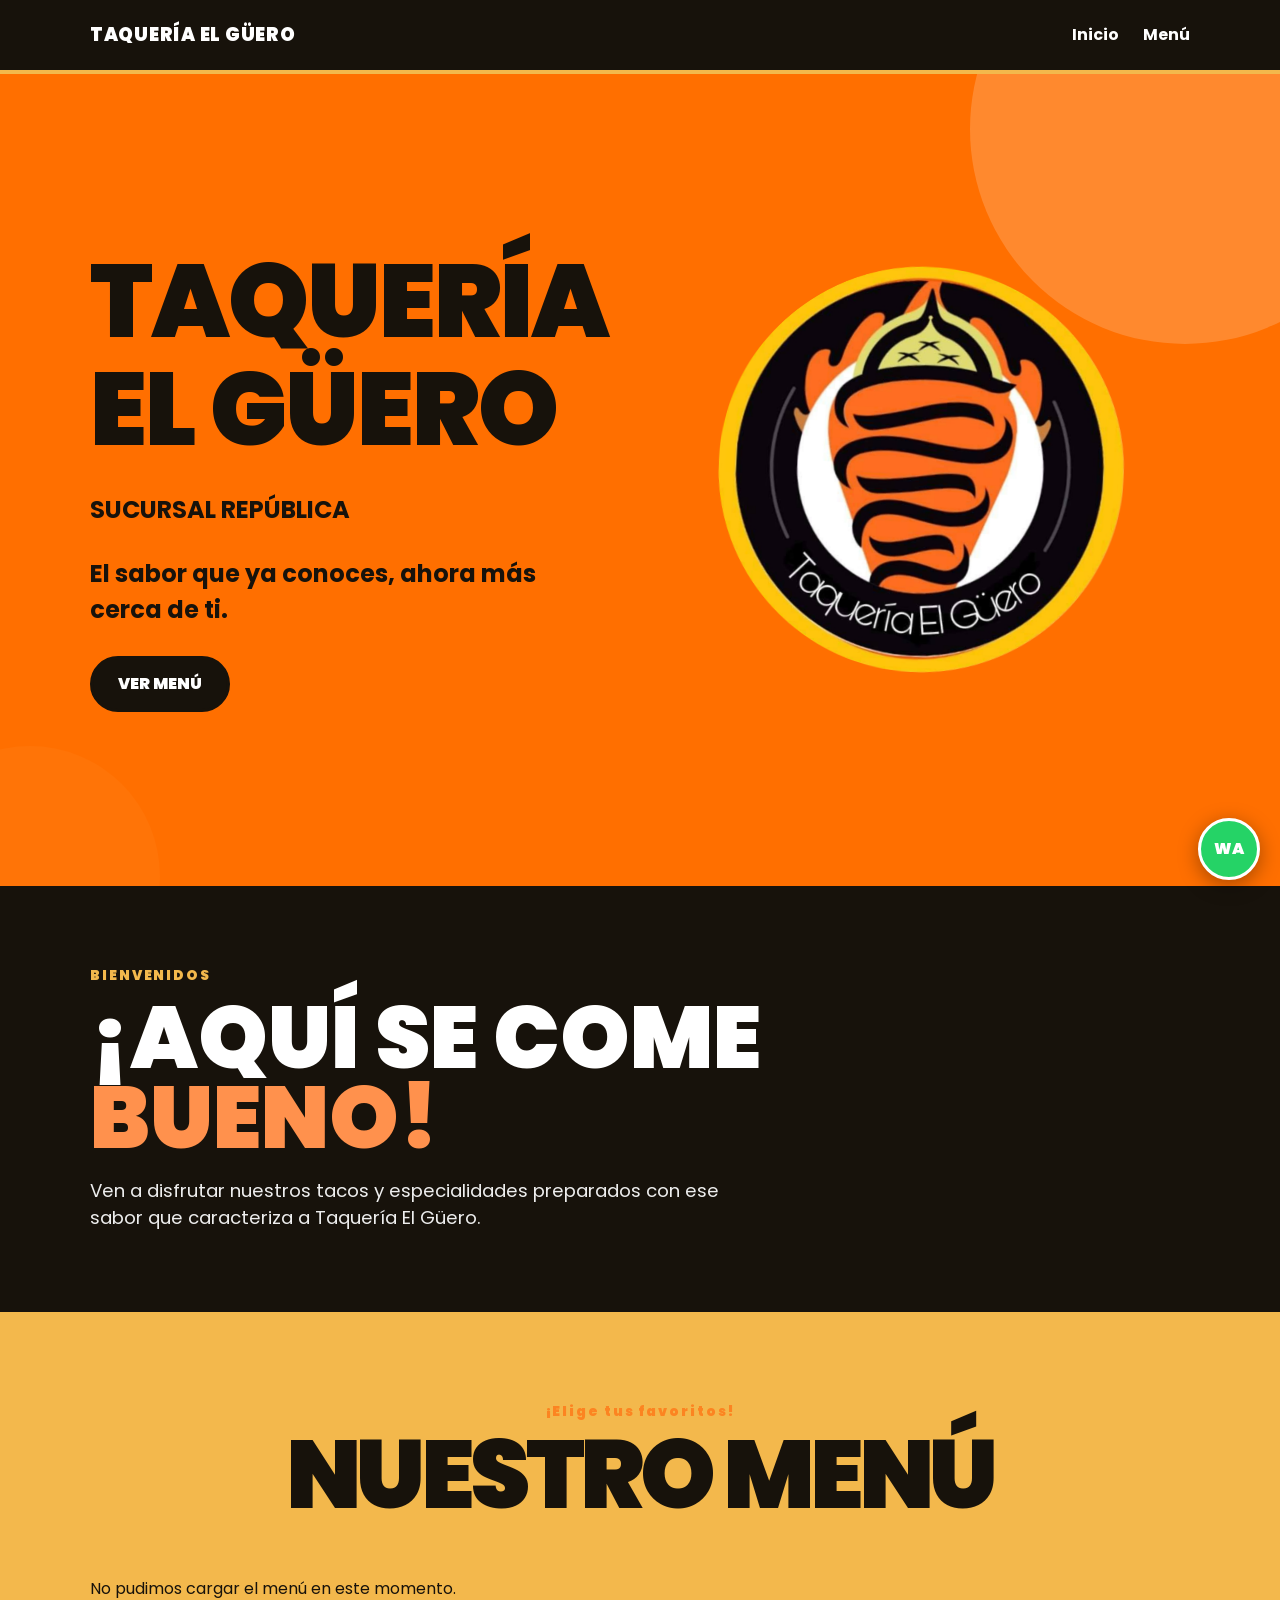
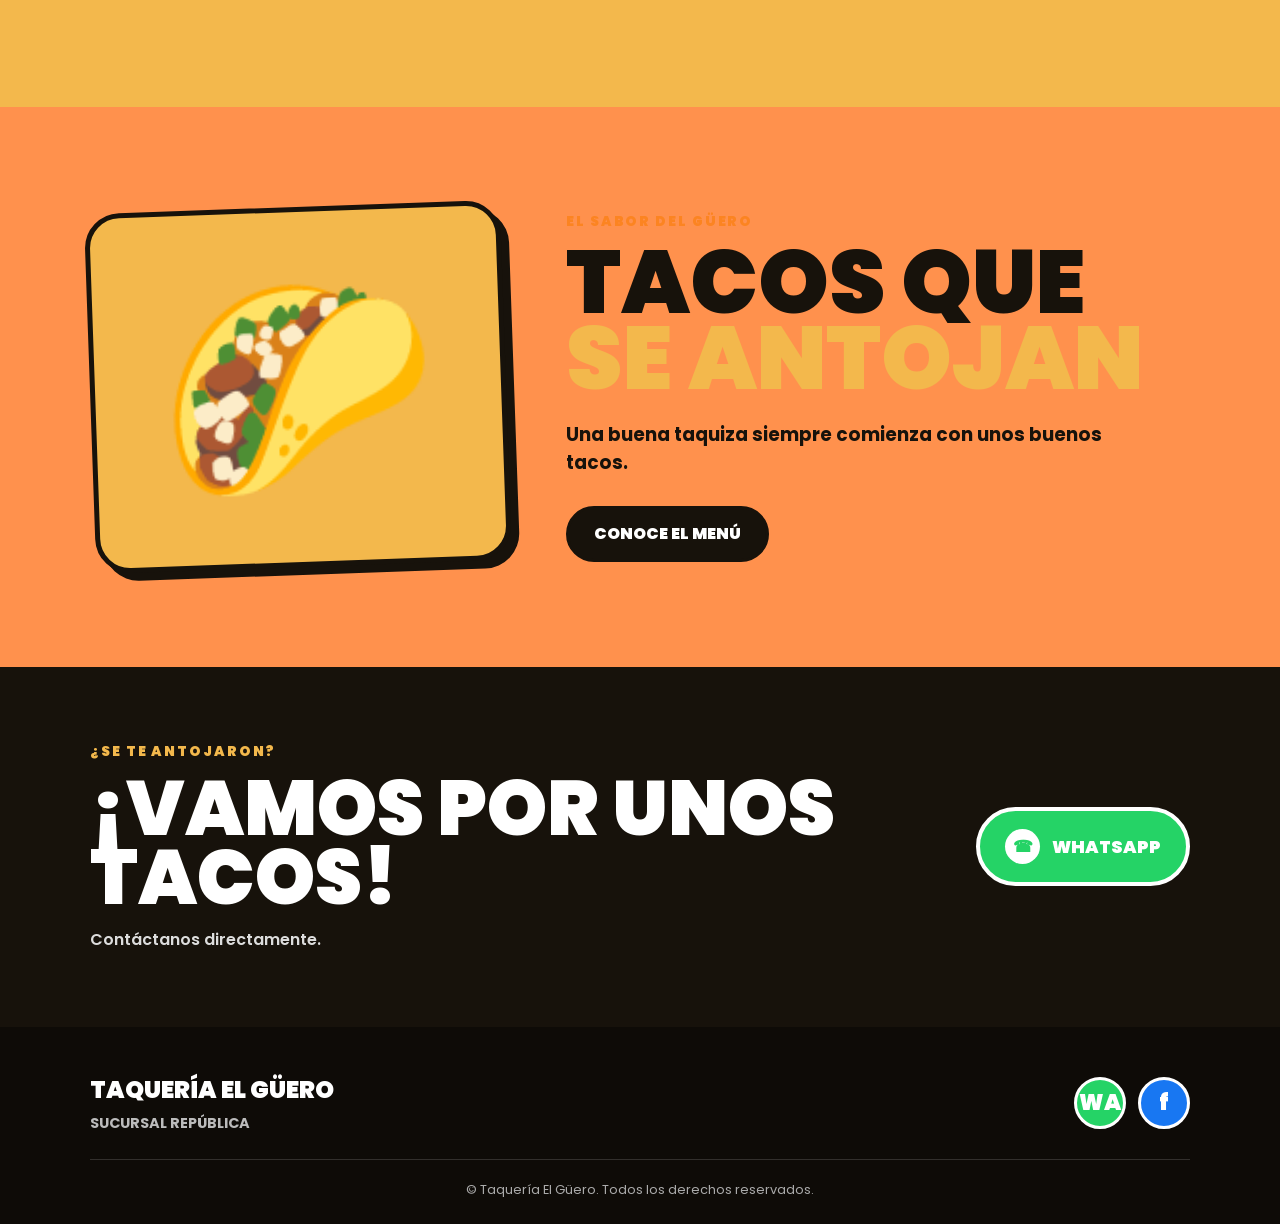
==== index.html @ 534be0f0 "Update index.html" ====
<!DOCTYPE html>
<html lang="es">

<head>
    <meta charset="UTF-8">
    <meta name="viewport" content="width=device-width, initial-scale=1.0">

    <title>Taquería El Güero | Sucursal República</title>

    <meta
        name="description"
        content="Taquería El Güero - Sucursal República">

    <link rel="preconnect" href="https://fonts.googleapis.com">
    <link rel="preconnect" href="https://fonts.gstatic.com" crossorigin>
    <link
        href="https://fonts.googleapis.com/css2?family=Poppins:ital,wght@0,300;0,400;0,500;0,600;0,700;0,800;0,900;1,600&display=swap"
        rel="stylesheet">

    <link rel="stylesheet" href="CSS/style.css">
</head>

<body>

    <!-- =====================================================
         NAVEGACIÓN
    ====================================================== -->

    <nav class="navbar">

        <div class="nav-container">

            <a href="#inicio" class="nav-logo">
                TAQUERÍA EL GÜERO
            </a>

            <div class="nav-links">

                <a href="#inicio">Inicio</a>
                <a href="#menu">Menú</a>
            
            </div>

        </div>

    </nav>


    <!-- =====================================================
         HERO / PORTADA
    ====================================================== -->

    <header id="inicio" class="hero">

        <div class="hero-container">

            <div class="hero-content">

                <h1>
                    TAQUERÍA EL GÜERO
                </h1>

                <p>
                    SUCURSAL REPÚBLICA
                </p>

                <p>
                    El sabor que ya conoces,
                    ahora más cerca de ti.
                </p>

                <div class="hero-buttons">

                    <a href="#menu" class="btn btn-dark">
                        VER MENÚ
                    </a>
             
                </div>

            </div>


            <div class="hero-image">

                <!--
                    Imagen principal.
                    Mientras conseguimos las imágenes locales,
                    dejamos preparada la estructura.
                -->

                <div class="image-placeholder">

    <img
        src="assets/logo.png"
        alt="Taquería El Güero"
        class="hero-logo-img">

</div>

            </div>

        </div>

    </header>


    <!-- =====================================================
         PRESENTACIÓN
    ====================================================== -->

    <section class="intro">

        <div class="container intro-container">

            <div class="intro-text">

                <span class="section-label">
                    BIENVENIDOS
                </span>

                <h2>
                    ¡AQUÍ SE COME
                    <span>BUENO!</span>
                </h2>

                <p>
                    Ven a disfrutar nuestros tacos y
                    especialidades preparados con ese
                    sabor que caracteriza a Taquería
                    El Güero.
                </p>

        </div>

    </section>


    <!-- =====================================================
         MENÚ
    ====================================================== -->

    <main>

        <section id="menu" class="menu-section">

            <div class="container">

                <div class="section-heading">

                    <span class="section-label">
                        ¡Elige tus favoritos!
                    </span>
                    <h2>NUESTRO MENÚ</h2>
                </div>
                <!--
                    IMPORTANTE:

                    Los productos se cargan dinámicamente desde
                    el panel admin (Google Sheets) a través de
                    app.js. Este contenedor empieza vacío con un
                    mensaje de carga para no mostrar nunca datos
                    viejos o inventados antes de que llegue la
                    información real.
                -->
                <div
                    id="productos"
                    class="menu-grid">

                    <p class="menu-loading">
                        Cargando menú...
                    </p>

                </div>

            </div>

        </section>


        <!-- =================================================
             SECCIÓN DESTACADA
        ================================================== -->

        <section class="feature-section">

            <div class="container feature-container">

                <div class="feature-graphic">
                    🌮
                </div>

                <div class="feature-content">

                    <span class="section-label">
                        EL SABOR DEL GÜERO
                    </span>

                    <h2>
                        TACOS QUE
                        <span>SE ANTOJAN</span>
                    </h2>

                    <p>
                        Una buena taquiza siempre comienza
                        con unos buenos tacos.
                    </p>

                    <a
                        href="#menu"
                        class="btn btn-dark">
                        CONOCE EL MENÚ
                    </a>

                </div>

            </div>

        </section>


        <!-- =================================================
             LLAMADO A WHATSAPP
        ================================================== -->

        <section class="cta-section">

            <div class="container cta-container">

                <div>

                    <span class="section-label">
                        ¿SE TE ANTOJARON?
                    </span>

                    <h2>
                        ¡VAMOS POR UNOS TACOS!
                    </h2>

                    <p>
                        Contáctanos directamente.
                    </p>

                </div>


                <a
                    href="#"
                    id="whatsapp-button"
                    class="whatsapp-button"
                    target="_blank"
                    rel="noopener">

                    <span class="whatsapp-icon">
                        ☎
                    </span>

                    <span>
                        WHATSAPP
                    </span>

                </a>

            </div>

        </section>

    </main>


    <!-- =====================================================
         FOOTER
    ====================================================== -->

    <footer>

        <div class="container footer-container">

            <div class="footer-brand">

                <h3>
                    TAQUERÍA EL GÜERO
                </h3>

                <p>
                    SUCURSAL REPÚBLICA
                </p>

            </div>


            <div class="footer-social">

                <!-- WHATSAPP -->

                <a
                    href="#"
                    id="footer-whatsapp"
                    class="social-button whatsapp"
                    target="_blank"
                    rel="noopener"
                    aria-label="WhatsApp">

                    WA

                </a>


                <!-- FACEBOOK -->

                <a
                    href="#"
                    id="facebook-button"
                    class="social-button facebook"
                    target="_blank"
                    rel="noopener"
                    aria-label="Facebook">

                    f

                </a>

            </div>


            <div class="footer-copy">

                <p>
                    © <span id="year"></span>
                    Taquería El Güero.
                    Todos los derechos reservados.
                </p>

            </div>

        </div>

    </footer>


    <!-- =====================================================
         BOTÓN FLOTANTE WHATSAPP
    ====================================================== -->

    <a
        href="#"
        id="floating-whatsapp"
        class="floating-whatsapp"
        target="_blank"
        rel="noopener"
        aria-label="Contactar por WhatsApp">

        WA

    </a>

       <script src="js/app.js"></script>
    
</body>

</html>
---- CSS/style.css ----
/* =========================================================
   TAQUERÍA EL GÜERO
   Sucursal República
   ========================================================= */

/* ---------------------------------------------------------
   VARIABLES
--------------------------------------------------------- */

:root {
    --amarillo: #f3b84c;
    --amarillo-claro: #fac24c;
    --naranja: #ff914d;
    --naranja-fuerte: #fc8421;
    --crema: #fff8ec;
    --blanco: #ffffff;
    --negro: #17120b;
    --gris: #5b5145;

    --sombra: 8px 8px 0 var(--negro);

    --ancho: 1100px;
}


/* ---------------------------------------------------------
   RESET
--------------------------------------------------------- */

* {
    box-sizing: border-box;
}

html {
    scroll-behavior: smooth;
}

body {
    margin: 0;
    padding: 0;

    background: var(--crema);
    color: var(--negro);

    font-family:
        "Poppins",
        Arial,
        Helvetica,
        sans-serif;

    line-height: 1.5;
}

img {
    max-width: 100%;
    height: auto;
    display: block;
}

a {
    color: inherit;
}

button,
a {
    -webkit-tap-highlight-color: transparent;
}


/* ---------------------------------------------------------
   CONTENEDOR
--------------------------------------------------------- */

.container,
.nav-container,
.hero-container,
.intro-container,
.feature-container,
.cta-container,
.footer-container {

    width: min(
        92%,
        var(--ancho)
    );

    margin-left: auto;
    margin-right: auto;
}


/* =========================================================
   NAVBAR
========================================================= */

.navbar {

    position: sticky;
    top: 0;

    z-index: 1000;

    background: var(--negro);

    color: var(--blanco);

    border-bottom:
        4px solid
        var(--amarillo);
}

.nav-container {

    min-height: 70px;

    display: flex;

    align-items: center;

    justify-content: space-between;

    gap: 25px;
}

.nav-logo {

    text-decoration: none;

    font-size: 1.15rem;

    font-weight: 900;

    letter-spacing: .04em;
}

.nav-links {

    display: flex;

    align-items: center;

    gap: 24px;
}

.nav-links a {

    text-decoration: none;

    font-weight: 700;

    transition:
        color .2s ease,
        transform .2s ease;
}

.nav-links a:hover {

    color: var(--amarillo);

    transform: translateY(-2px);
}


/* =========================================================
   HERO
========================================================= */

.hero {

    position: relative;

    overflow: hidden;

    min-height: 812px;

    display: flex;

    align-items: center;

    background:
        #ff6f00;

    padding:
        70px 0;
}


/*
   Decoración de fondo
*/

.hero::before {

    content: "";

    position: absolute;

    width: 430px;
    height: 430px;

    border-radius: 50%;

    background:
        rgba(255,255,255,.18);

    top: -160px;
    right: -120px;
}

.hero::after {

    content: "";

    position: absolute;

    width: 260px;
    height: 260px;

    border-radius: 50%;

    background:
        rgba(252,132,33,.22);

    bottom: -120px;
    left: -100px;
}

.hero-container {

    position: relative;

    z-index: 2;

    display: grid;

    grid-template-columns:
        1fr
        1fr;

    align-items: center;

    gap: 50px;
}

.hero-content {

    position: relative;

    z-index: 2;
}

.hero-badge {

    display: inline-block;

    padding:
        8px 16px;

    margin-bottom: 20px;

    background:
        var(--negro);

    color:
        var(--blanco);

    border-radius: 999px;

    font-size: .85rem;

    font-weight: 900;

    letter-spacing: .08em;
}

.hero h1 {

    margin: 0;

    font-size:
        clamp(
            3.6rem,
            8vw,
            7.5rem
        );

    line-height: 1.05;

    font-weight: 950;

    letter-spacing:
        -.02em;

    text-transform:
        uppercase;
}

.hero p {

    max-width: 520px;

    margin:
        28px 0;

    font-size:
        clamp(
            1.1rem,
            2vw,
            1.5rem
        );

    font-weight: 700;
}

.hero-buttons {

    display: flex;

    flex-wrap: wrap;

    gap: 14px;
}


/* ---------------------------------------------------------
   BOTONES
--------------------------------------------------------- */

.btn {

    min-height: 52px;

    display: inline-flex;

    align-items: center;

    justify-content: center;

    padding:
        13px 25px;

    border-radius: 999px;

    text-decoration: none;

    font-weight: 900;

    border:
        3px solid
        var(--negro);

    transition:
        transform .2s ease,
        box-shadow .2s ease;
}

.btn:hover {

    transform:
        translate(-3px, -3px);

    box-shadow:
        5px 5px 0
        var(--negro);
}

.btn-dark {

    background:
        var(--negro);

    color:
        var(--blanco);
}

.btn-light {

    background:
        var(--blanco);

    color:
        var(--negro);
}


/* =========================================================
   IMAGEN HERO
========================================================= */

.hero-image {

    display: flex;

    align-items: center;

    justify-content: center;

    min-height: 450px;
}

.image-placeholder {

    width:
        min(
            100%,
            430px
        );

    aspect-ratio: 1 / 1;

    border-radius: 50%;

    display: flex;

    flex-direction: column;

    align-items: center;

    justify-content: center;

    text-align: center;

    transform:
        rotate(3deg);
}

.image-placeholder span {

    font-size:
        clamp(
            6rem,
            14vw,
            10rem
        );

    line-height: 1;
}

.image-placeholder strong {

    font-size: 2rem;

    font-weight: 950;

    text-transform:
        uppercase;
}

.image-placeholder small {

    font-size: .9rem;

    font-weight: 900;

    letter-spacing: .2em;
}


/* =========================================================
   INTRO
========================================================= */

.intro {

    background:
        var(--negro);

    color:
        var(--blanco);

    padding:
        80px 0;
}

.intro-container {

    display: grid;

    grid-template-columns:
        1fr
        280px;

    align-items: center;

    gap: 40px;
}

.section-label {

    display: block;

    margin-bottom: 12px;

    color:
        var(--naranja-fuerte);

    font-size: .85rem;

    font-weight: 900;

    letter-spacing: .14em;
}

.intro .section-label {

    color:
        var(--amarillo);
}

.intro h2 {

    margin: 0 0 20px;

    font-size:
        clamp(
            2.8rem,
            7vw,
            5.5rem
        );

    line-height: .9;

    font-weight: 950;

    text-transform:
        uppercase;
}

.intro h2 span {

    display: block;

    color:
        var(--naranja);
}

.intro p {

    max-width: 650px;

    margin: 0;

    font-size: 1.15rem;

    color:
        #eee;
}

.image-placeholder small {

   font-size: .9rem;
    font-weight: 900;
    letter-spacing: .2em;
}

.hero-logo-img {
    width: 100%;
    height: 100%;
    object-fit: cover;
    object-position: center;
    border-radius: 50%;
}

/* =========================================================
   SECCIONES
========================================================= */

.section-heading {

    text-align: center;

    max-width: 750px;

    margin:
        0 auto 45px;
}

.section-heading h2 {

    margin: 0;

    font-size:
        clamp(
            3rem,
            8vw,
            6rem
        );

    line-height: .85;

    font-weight: 950;

    letter-spacing:
        -.05em;

    text-transform:
        uppercase;
}

.section-heading p {

    margin:
        18px 0 0;

    font-size:
        1.1rem;

    font-weight: 700;
}


/* =========================================================
 MENÚ
========================================================= */

.menu-section {

    padding:
        90px 0;

    background:
        var(--amarillo);
}


/* =========================================================
   TÍTULO DE CADA SUB-SECCIÓN (ej. "Tacos", "Especialidades")
========================================================= */

.menu-section-title {

    margin:
        0 0 6px;

    font-size:
        clamp(
            1.6rem,
            4vw,
            2.4rem
        );

    line-height:
        1;

    font-weight:
        900;

    letter-spacing:
        -.03em;

    text-transform:
        uppercase;

}


.menu-section-description {

    margin:
        0 0 24px;

    font-size:
        1rem;

    font-weight:
        600;

    color:
        var(--negro);

    opacity:
        .75;

}


/* =========================================================
   CONTENEDOR DEL MENÚ
   Una sola columna para tarjetas anchas
========================================================= */

.menu-grid {

    display: grid;

    grid-template-columns:
        1fr;

    gap:
        22px;

    width:
        100%;

}


/* =========================================================
   TARJETA DE PRODUCTO
========================================================= */

.menu-item {

    position:
        relative;

    display:
        flex;

    align-items:
        center;

    justify-content:
        space-between;

    gap:
        25px;

    width:
        100%;

    min-width:
        0;

    box-sizing:
        border-box;

    padding:
        25px;

    background:
        var(--blanco);

    border:
        4px solid
        var(--negro);

    border-radius:
        22px;

    box-shadow:
        6px 6px 0
        var(--negro);

    transition:
        transform .2s ease,
        box-shadow .2s ease;

}


/* =========================================================
   PRODUCTO CON IMAGEN
========================================================= */

.menu-item.tiene-imagen {

    display:
        grid;

    grid-template-columns:
        360px
        minmax(0, 1fr)
        auto;

    align-items:
        center;

    gap:
        30px;

    width:
        100%;

    min-width:
        0;

}


/* =========================================================
   IMAGEN DEL PRODUCTO
   Tamaño FIJO
========================================================= */

.menu-item.tiene-imagen > img {

    width:
        360px;

    height:
        190px;

    min-width:
        360px;

    max-width:
        360px;

    min-height:
        190px;

    max-height:
        190px;

    display:
        block;

    box-sizing:
        border-box;

    object-fit:
        cover;

    object-position:
        center;

    overflow:
        hidden;

    border:
        3px solid
        var(--negro);

    border-radius:
        16px;

}


/* =========================================================
   INFORMACIÓN DEL PRODUCTO
========================================================= */

.menu-item-info {

    min-width:
        0;

    width:
        100%;

    overflow:
        hidden;

}


/* =========================================================
   NOMBRE DEL PRODUCTO
========================================================= */

.menu-item h3 {

    margin:
        0 0 10px;

    font-size:
        clamp(
            1.15rem,
            2.5vw,
            1.7rem
        );

    line-height:
        1.05;

    font-weight:
        950;

    text-transform:
        uppercase;

    white-space:
        normal;

    overflow-wrap:
        normal;

    word-break:
        normal;

}


/* =========================================================
   DESCRIPCIÓN
========================================================= */

.menu-item p {

    margin:
        0;

    color:
        var(--gris);

    font-size:
        .95rem;

    font-weight:
        600;

    line-height:
        1.4;

}


/* =========================================================
   PRECIO
========================================================= */

.price {

    flex-shrink:
        0;

    white-space:
        nowrap;

    padding:
        8px 13px;

    border-radius:
        12px;

    background:
        var(--naranja);

    border:
        3px solid
        var(--negro);

    font-size:
        1.35rem;

    font-weight:
        950;

}


/* =========================================================
   EFECTO HOVER
========================================================= */

.menu-item:hover {

    transform:
        translate(
            -3px,
            -3px
        );

    box-shadow:
        9px 9px 0
        var(--negro);

}


/* =========================================================
   PRODUCTO DESTACADO
========================================================= */

.menu-item-featured {

    background:
        var(--naranja);

}


.menu-item-featured .price {

    background:
        var(--amarillo);

}


/* =========================================================
   SEGURIDAD CONTRA IMÁGENES GRANDES
========================================================= */

/*
 * Ninguna imagen puede modificar el tamaño
 * de la tarjeta.
 */

.menu-item img {

    max-width:
        none;

    object-fit:
        cover;

}


/*
 * El contenido textual tampoco puede
 * empujar la tarjeta fuera de su espacio.
 */

.menu-item-info,
.menu-item h3,
.menu-item p {

    overflow-wrap:
        break-word;

}


/* =========================================================
   TABLET
========================================================= */

@media (max-width: 900px) {

    .menu-item.tiene-imagen {

        grid-template-columns:
            280px
            minmax(0, 1fr)
            auto;

        gap:
            22px;

    }


    .menu-item.tiene-imagen > img {

        width:
            280px;

        height:
            170px;

        min-width:
            280px;

        max-width:
            280px;

        min-height:
            170px;

        max-height:
            170px;

    }

}


/* =========================================================
   CELULAR
========================================================= */

@media (max-width: 700px) {

    .menu-item {

        padding:
            18px;

    }


    .menu-item.tiene-imagen {

        display:
            grid;

        grid-template-columns:
            minmax(0, 1fr)
            auto;

        gap:
            16px;

    }


    .menu-item.tiene-imagen > img {

        grid-column:
            1 / -1;

        width:
            100%;

        height:
            220px;

        min-width:
            0;

        max-width:
            none;

        min-height:
            220px;

        max-height:
            220px;

        object-fit:
            cover;

    }


    .menu-item.tiene-imagen .menu-item-info {

        grid-column:
            1;

    }


    .menu-item.tiene-imagen .price {

        grid-column:
            2;

        align-self:
            start;

        justify-self:
            end;

    }

}


/* =========================================================
   CELULARES PEQUEÑOS
========================================================= */

@media (max-width: 450px) {

    .menu-item.tiene-imagen {

        grid-template-columns:
            1fr;

    }


    .menu-item.tiene-imagen > img {

        height:
            200px;

        min-height:
            200px;

        max-height:
            200px;

    }


    .menu-item.tiene-imagen .menu-item-info,
    .menu-item.tiene-imagen .price {

        grid-column:
            1;

    }


    .menu-item.tiene-imagen .price {

        justify-self:
            start;

    }

}

/* =========================================================
   FEATURE
========================================================= */

.feature-section {

    padding:
        100px 0;

    background:
        var(--naranja);
}

.feature-container {

    display: grid;

    grid-template-columns:
        .8fr
        1.2fr;

    align-items: center;

    gap: 60px;
}

.feature-graphic {

    min-height: 360px;

    display: grid;

    place-items: center;

    border:
        5px solid
        var(--negro);

    border-radius:
        35px;

    background:
        var(--amarillo);

    box-shadow:
        var(--sombra);

    font-size:
        clamp(
            9rem,
            18vw,
            14rem
        );

    transform:
        rotate(-2deg);
}

.feature-content h2 {

    margin:
        0 0 25px;

    font-size:
        clamp(
            3rem,
            7vw,
            6rem
        );

    line-height:
        .85;

    font-weight:
        950;

    text-transform:
        uppercase;
}

.feature-content h2 span {

    display: block;

    color:
        var(--amarillo);
}

.feature-content p {

    max-width:
        550px;

    margin:
        0 0 30px;

    font-size:
        1.15rem;

    font-weight:
        700;
}


/* =========================================================
   GALERÍA
========================================================= */

.gallery-section {

    padding:
        90px 0;

    background:
        var(--amarillo-claro);
}

.gallery-grid {

    display: grid;

    grid-template-columns:
        repeat(
            3,
            1fr
        );

    gap:
        20px;
}

.gallery-placeholder {

    aspect-ratio:
        1 / 1;

    display:
        flex;

    flex-direction:
        column;

    align-items:
        center;

    justify-content:
        center;

    background:
        var(--blanco);

    border:
        4px solid
        var(--negro);

    border-radius:
        25px;

    box-shadow:
        5px 5px 0
        var(--negro);

    text-align:
        center;
}

.gallery-placeholder span {

    font-size:
        5rem;
}

.gallery-placeholder p {

    margin:
        10px 0 0;

    font-weight:
        900;

    text-transform:
        uppercase;
}


/* =========================================================
   UBICACIÓN
========================================================= */

.location-section {

    padding:
        90px 0;

    background:
        var(--naranja);
}

.location-card {

    display: grid;

    grid-template-columns:
        .8fr
        1.2fr;

    gap:
        25px;
}

.location-info {

    padding:
        35px;

    background:
        var(--blanco);

    border:
        4px solid
        var(--negro);

    border-radius:
        25px;

    box-shadow:
        var(--sombra);
}

.location-icon {

    font-size:
        3.5rem;

    margin-bottom:
        10px;
}

.location-info h3 {

    margin:
        0 0 12px;

    font-size:
        2.3rem;

    line-height:
        .9;

    font-weight:
        950;

    text-transform:
        uppercase;
}

.location-info p {

    color:
        var(--gris);

    font-weight:
        600;
}

.location-details {

    margin:
        25px 0;
}

.location-details p {

    margin:
        8px 0;
}

.map-container {

    min-height:
        420px;

    overflow:
        hidden;

    border:
        4px solid
        var(--negro);

    border-radius:
        25px;

    box-shadow:
        var(--sombra);
}

.map-placeholder {

    width:
        100%;

    height:
        100%;

    min-height:
        420px;

    display:
        flex;

    flex-direction:
        column;

    align-items:
        center;

    justify-content:
        center;

    text-align:
        center;

    background:
        repeating-linear-gradient(
            45deg,
            #eee,
            #eee 12px,
            #e4e4e4 12px,
            #e4e4e4 24px
        );
}

.map-placeholder span {

    font-size:
        5rem;
}

.map-placeholder strong {

    font-size:
        1.5rem;

    font-weight:
        950;
}

.map-placeholder small {

    margin-top:
        5px;

    font-weight:
        800;
}


/* =========================================================
   CTA WHATSAPP
========================================================= */

.cta-section {

    padding:
        75px 0;

    background:
        var(--negro);

    color:
        var(--blanco);
}

.cta-container {

    display:
        flex;

    align-items:
        center;

    justify-content:
        space-between;

    gap:
        30px;
}

.cta-container .section-label {

    color:
        var(--amarillo);
}

.cta-container h2 {

    margin:
        0;

    font-size:
        clamp(
            2.5rem,
            6vw,
            5rem
        );

    line-height:
        .9;

    font-weight:
        950;

    text-transform:
        uppercase;
}

.cta-container p {

    margin:
        15px 0 0;

    color:
        #ddd;

    font-weight:
        600;
}

.whatsapp-button {

    flex-shrink:
        0;

    display:
        flex;

    align-items:
        center;

    gap:
        12px;

    padding:
        18px 25px;

    background:
        #25d366;

    color:
        #fff;

    border:
        4px solid
        #fff;

    border-radius:
        999px;

    text-decoration:
        none;

    font-size:
        1.1rem;

    font-weight:
        950;

    transition:
        transform .2s ease;
}

.whatsapp-button:hover {

    transform:
        scale(1.05);
}

.whatsapp-icon {

    width:
        35px;

    height:
        35px;

    display:
        grid;

    place-items:
        center;

    border-radius:
        50%;

    background:
        #fff;

    color:
        #25d366;

    font-size:
        1rem;
}


/* =========================================================
   FOOTER
========================================================= */

footer {

    padding:
        45px 0 25px;

    background:
        #0e0b07;

    color:
        var(--blanco);
}

.footer-container {

    display:
        grid;

    grid-template-columns:
        1fr
        auto;

    gap:
        25px;

    align-items:
        center;
}

.footer-brand h3 {

    margin:
        0;

    font-size:
        1.5rem;

    font-weight:
        950;
}

.footer-brand p {

    margin:
        5px 0 0;

    color:
        #bbb;

    font-size:
        .9rem;

    font-weight:
        700;
}

.footer-social {

    display:
        flex;

    gap:
        12px;
}

.social-button {

    width:
        52px;

    height:
        52px;

    display:
        grid;

    place-items:
        center;

    border:
        3px solid
        var(--blanco);

    border-radius:
        50%;

    text-decoration:
        none;

    font-size:
        1.4rem;

    font-weight:
        950;

    transition:
        transform .2s ease;
}

.social-button:hover {

    transform:
        translateY(-4px);
}

.social-button.whatsapp {

    background:
        #25d366;

    color:
        #fff;
}

.social-button.facebook {

    background:
        #1877f2;

    color:
        #fff;
}

.footer-copy {

    grid-column:
        1 / -1;

    padding-top:
        20px;

    border-top:
        1px solid
        rgba(
            255,
            255,
            255,
            .15
        );

    text-align:
        center;
}

.footer-copy p {

    margin:
        0;

    color:
        #aaa;

    font-size:
        .8rem;
}


/* =========================================================
   WHATSAPP FLOTANTE
========================================================= */

.floating-whatsapp {

    position:
        fixed;

    right:
        20px;

    bottom:
        20px;

    z-index:
        2000;

    width:
        62px;

    height:
        62px;

    display:
        grid;

    place-items:
        center;

    border-radius:
        50%;

    background:
        #25d366;

    color:
        #fff;

    border:
        3px solid
        #fff;

    box-shadow:
        0 5px 20px
        rgba(
            0,
            0,
            0,
            .35
        );

    text-decoration:
        none;

    font-weight:
        950;

    transition:
        transform .2s ease;
}

.floating-whatsapp:hover {

    transform:
        scale(1.1);
}


/* =========================================================
   RESPONSIVE TABLET
========================================================= */

@media (max-width: 900px) {

    .hero-container {

        grid-template-columns:
            1fr;

        text-align:
            center;
    }

    .hero p {

        margin-left:
            auto;

        margin-right:
            auto;
    }

    .hero-buttons {

        justify-content:
            center;
    }

    .hero-image {

        min-height:
            auto;

        padding-top:
            20px;
    }

    .hero-image .image-placeholder {

        width:
            min(
                75vw,
                380px
            );
    }

    .feature-container {

        grid-template-columns:
            1fr;
    }

    .feature-graphic {

        min-height:
            300px;

        max-width:
            500px;

        width:
            100%;

        margin:
            auto;
    }

    .location-card {

        grid-template-columns:
            1fr;
    }

    .cta-container {

        flex-direction:
            column;

        text-align:
            center;
    }

    .cta-container h2 {

        max-width:
            700px;
    }

}


/* =========================================================
   RESPONSIVE CELULAR
========================================================= */

@media (max-width: 700px) {

    .navbar {

        position:
            relative;
    }

    .nav-container {

        min-height:
            auto;

        padding:
            15px 0;

        flex-direction:
            column;

        gap:
            12px;
    }

    .nav-links {

        width:
            100%;

        justify-content:
            center;

        gap:
            14px;

        flex-wrap:
            wrap;
    }

    .nav-links a {

        font-size:
            .85rem;
    }

    .hero {

        min-height:
            auto;

        padding:
            60px 0;
    }

    .hero h1 {

        font-size:
            clamp(
                3.2rem,
                16vw,
                5.5rem
            );
    }

    .hero p {

        font-size:
            1rem;
    }

    .hero-buttons {

        flex-direction:
            column;
    }

    .btn {

        width:
            100%;
    }

    .intro {

        padding:
            60px 0;
    }

    .intro-container {

        grid-template-columns:
            1fr;

        text-align:
            center;
    }

    .intro p {

        margin-left:
            auto;

        margin-right:
            auto;
    }

    .intro-decoration {

        font-size:
            7rem;
    }

    .menu-section,
    .gallery-section,
    .location-section {

        padding:
            65px 0;
    }

    .menu-grid {

        grid-template-columns:
            1fr;
    }

    .menu-item {

        padding:
            20px;

        gap:
            15px;
    }

    .menu-item h3 {

        font-size:
            1.1rem;
    }

    .menu-item p {

        font-size:
            .82rem;
    }

    .price {

        font-size:
            1.1rem;

        padding:
            7px 10px;
    }

    .feature-section {

        padding:
            70px 0;
    }

    .feature-graphic {

        min-height:
            250px;

        font-size:
            8rem;
    }

    .gallery-grid {

        grid-template-columns:
            1fr;
    }

    .gallery-placeholder {

        aspect-ratio:
            16 / 10;
    }

    .location-info {

        padding:
            25px;
    }

    .map-container,
    .map-placeholder {

        min-height:
            300px;
    }

    .cta-section {

        padding:
            60px 0;
    }

    .whatsapp-button {

        width:
            100%;

        justify-content:
            center;
    }

    .footer-container {

        grid-template-columns:
            1fr;

        text-align:
            center;
    }

    .footer-social {

        justify-content:
            center;
    }

}


/* =========================================================
   CELULARES MUY PEQUEÑOS
========================================================= */

@media (max-width: 420px) {

    .container,
    .nav-container,
    .hero-container,
    .intro-container,
    .feature-container,
    .cta-container,
    .footer-container {

        width:
            90%;
    }

    .hero h1 {

        font-size:
            3rem;
    }

    .section-heading h2 {

        font-size:
            3rem;
    }

    .menu-item {

        flex-direction:
            column;

        align-items:
            flex-start;
    }

    .price {

        align-self:
            flex-end;
    }

    .floating-whatsapp {

        width:
            55px;

        height:
            55px;

        right:
            14px;

        bottom:
            14px;
    }

}


/* =========================================================
   PRODUCTOS CON IMAGEN
   Ajuste fijo y responsive
   ========================================================= */

/*
 * Las imágenes de productos nunca determinan el tamaño
 * de la tarjeta. El contenedor tiene dimensiones controladas
 * y la imagen se recorta/ajusta mediante object-fit: cover.
 */

.menu-item.tiene-imagen {
    display: grid;
    grid-template-columns: 220px minmax(0, 1fr) auto;
    align-items: center;
    gap: 22px;
    min-width: 0;
}

/* Contenedor de imagen, por si app.js lo utiliza */
.menu-item-image {
    width: 220px;
    height: 220px;
    min-width: 220px;
    min-height: 220px;
    max-width: 220px;
    max-height: 220px;
    overflow: hidden;
    border: 3px solid var(--negro);
    border-radius: 16px;
    background: #eee;
}

/* Imagen real */
.menu-item.tiene-imagen img,
.menu-item-image img {
    width: 100%;
    height: 100%;
    min-width: 0;
    min-height: 0;
    max-width: none;
    max-height: none;
    display: block;
    object-fit: cover;
    object-position: center;
}

/*
 * Si la imagen se inserta directamente dentro de
 * .menu-item sin contenedor.
 */
.menu-item.tiene-imagen > img {
    width: 220px;
    height: 220px;
    min-width: 220px;
    min-height: 220px;
    max-width: 220px;
    max-height: 220px;
    flex: 0 0 220px;
    object-fit: cover;
    object-position: center;
    overflow: hidden;
    border: 3px solid var(--negro);
    border-radius: 16px;
}

/* Información: nunca debe provocar desbordamiento */
.menu-item.tiene-imagen .menu-item-info {
    min-width: 0;
    overflow-wrap: anywhere;
}

/* Título y descripción pueden ocupar todo el espacio disponible */
.menu-item.tiene-imagen .menu-item-info h3,
.menu-item.tiene-imagen .menu-item-info p {
    max-width: 100%;
}

/* El precio conserva su tamaño y nunca se aplasta */
.menu-item.tiene-imagen .price {
    flex-shrink: 0;
    white-space: nowrap;
}

/* ---------------------------------------------------------
   TABLET
   --------------------------------------------------------- */

@media (max-width: 900px) {

    .menu-item.tiene-imagen {
        grid-template-columns: 180px minmax(0, 1fr) auto;
        gap: 18px;
    }

    .menu-item-image,
    .menu-item.tiene-imagen > img {
        width: 180px;
        height: 180px;
        min-width: 180px;
        min-height: 180px;
        max-width: 180px;
        max-height: 180px;
    }

}

/* ---------------------------------------------------------
   CELULAR
   --------------------------------------------------------- */

@media (max-width: 700px) {

    .menu-item.tiene-imagen {
        display: grid;
        grid-template-columns: 1fr auto;
        align-items: start;
        gap: 15px;
        padding: 16px;
    }

    .menu-item.tiene-imagen .menu-item-image,
    .menu-item.tiene-imagen > img {
        grid-column: 1 / -1;
        width: 100%;
        height: 220px;
        min-width: 0;
        min-height: 220px;
        max-width: none;
        max-height: 220px;
        object-fit: cover;
        border-radius: 16px;
    }

    .menu-item.tiene-imagen .menu-item-info {
        grid-column: 1;
        min-width: 0;
    }

    .menu-item.tiene-imagen .price {
        grid-column: 2;
        align-self: start;
        justify-self: end;
    }

}

/* ---------------------------------------------------------
   CELULARES MUY PEQUEÑOS
   --------------------------------------------------------- */

@media (max-width: 420px) {

    .menu-item.tiene-imagen {
        grid-template-columns: 1fr;
    }

    .menu-item.tiene-imagen .menu-item-image,
    .menu-item.tiene-imagen > img {
        height: 200px;
        min-height: 200px;
        max-height: 200px;
    }

    .menu-item.tiene-imagen .menu-item-info,
    .menu-item.tiene-imagen .price {
        grid-column: 1;
    }

    .menu-item.tiene-imagen .price {
        justify-self: start;
    }

}

/* =========================================================
   SEGURIDAD DE IMÁGENES
   ========================================================= */

/*
 * Evita que cualquier imagen externa, enorme o con una
 * proporción extraña cambie el tamaño del diseño.
 */
.menu-item img {
    box-sizing: border-box;
    object-fit: cover;
}

/*
 * Si una imagen falla, el espacio reservado se conserva
 * y la tarjeta no cambia de tamaño inesperadamente.
 */
.menu-item-image,
.menu-item.tiene-imagen > img {
    aspect-ratio: 1 / 1;
}

/*
 * Evita textos/URLs largas que rompan la tarjeta.
 */
.menu-item,
.menu-item-info {
    overflow-wrap: anywhere;
    word-break: normal;
}
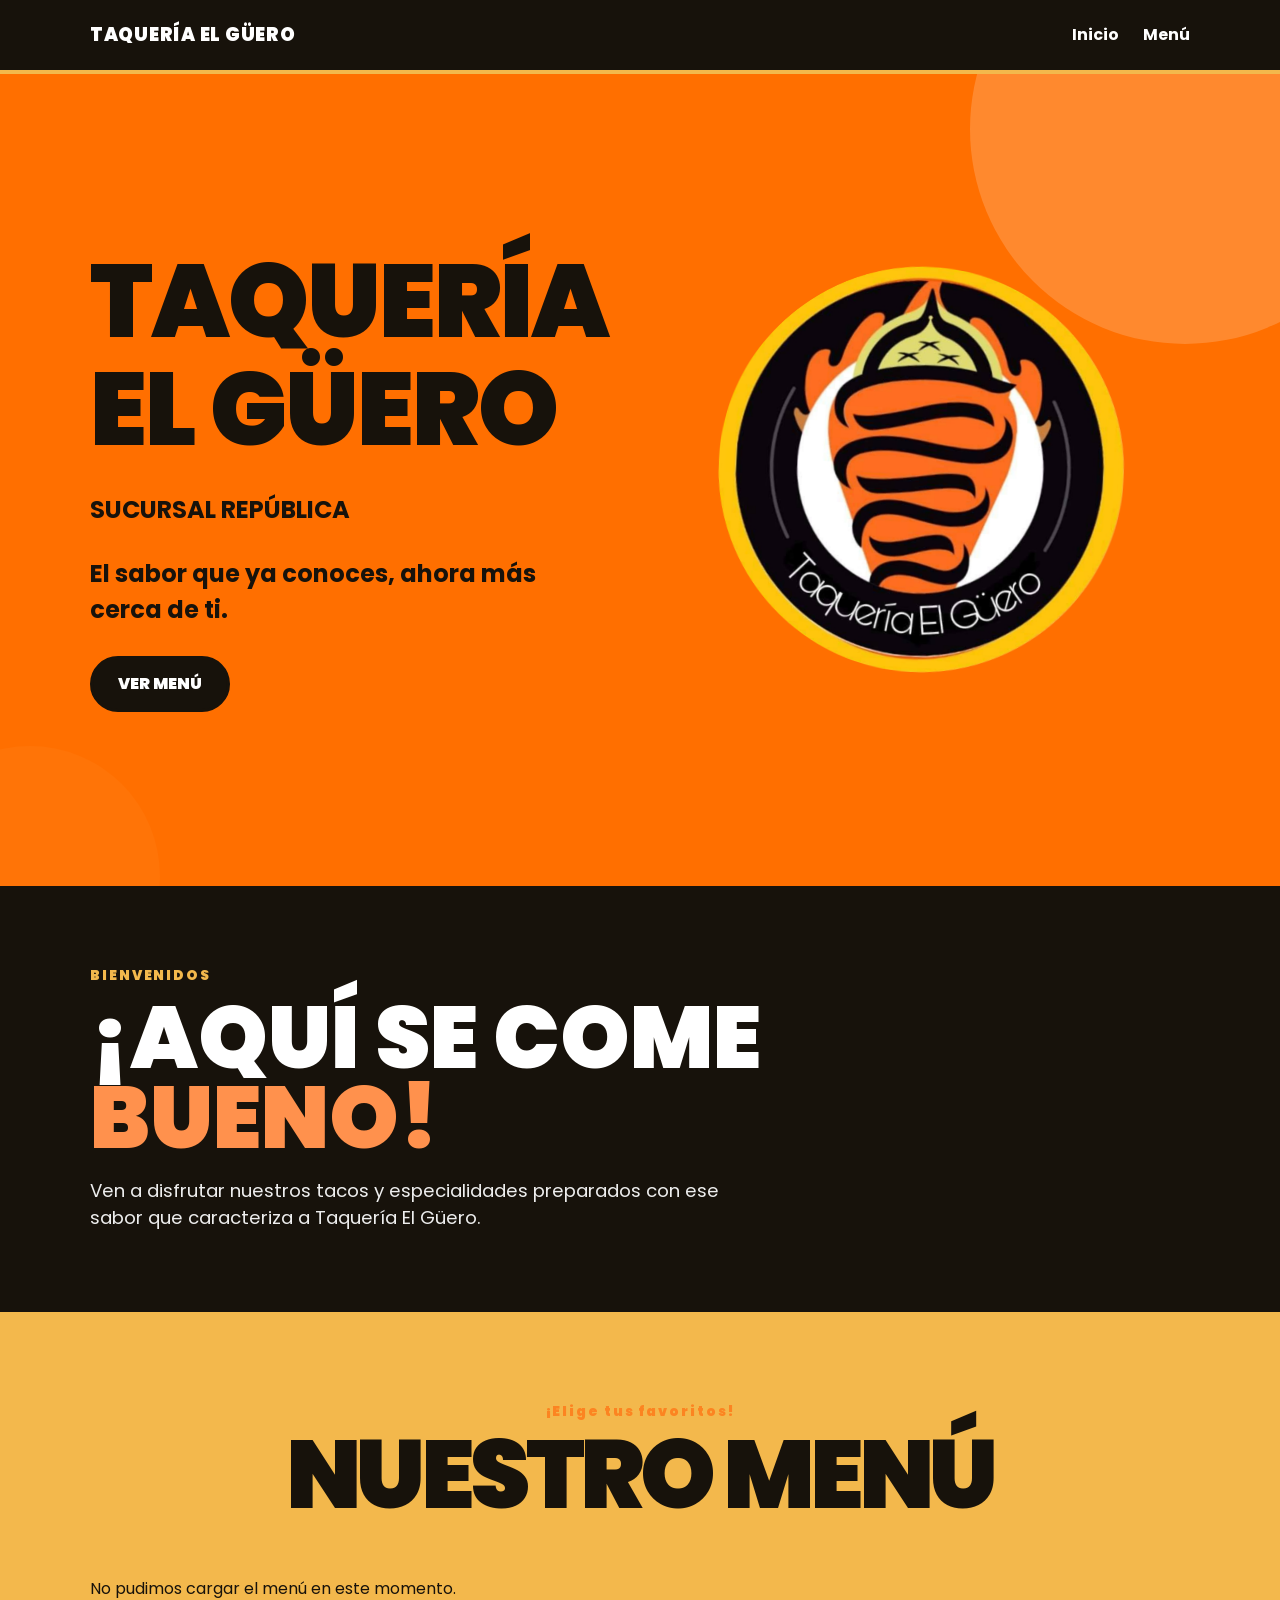
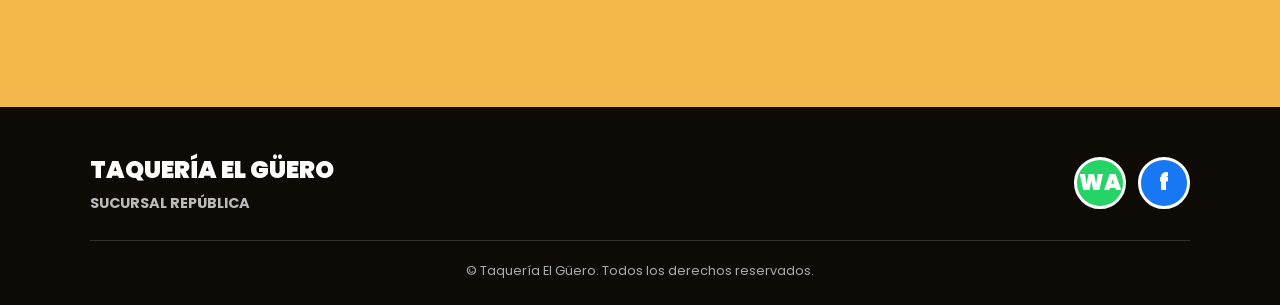
==== commit b8f8789c: "Update index.html" ====
--- a/index.html
+++ b/index.html
@@ -176,97 +176,6 @@
 
         </section>
 
-
-        <!-- =================================================
-             SECCIÓN DESTACADA
-        ================================================== -->
-
-        <section class="feature-section">
-
-            <div class="container feature-container">
-
-                <div class="feature-graphic">
-                    🌮
-                </div>
-
-                <div class="feature-content">
-
-                    <span class="section-label">
-                        EL SABOR DEL GÜERO
-                    </span>
-
-                    <h2>
-                        TACOS QUE
-                        <span>SE ANTOJAN</span>
-                    </h2>
-
-                    <p>
-                        Una buena taquiza siempre comienza
-                        con unos buenos tacos.
-                    </p>
-
-                    <a
-                        href="#menu"
-                        class="btn btn-dark">
-                        CONOCE EL MENÚ
-                    </a>
-
-                </div>
-
-            </div>
-
-        </section>
-
-
-        <!-- =================================================
-             LLAMADO A WHATSAPP
-        ================================================== -->
-
-        <section class="cta-section">
-
-            <div class="container cta-container">
-
-                <div>
-
-                    <span class="section-label">
-                        ¿SE TE ANTOJARON?
-                    </span>
-
-                    <h2>
-                        ¡VAMOS POR UNOS TACOS!
-                    </h2>
-
-                    <p>
-                        Contáctanos directamente.
-                    </p>
-
-                </div>
-
-
-                <a
-                    href="#"
-                    id="whatsapp-button"
-                    class="whatsapp-button"
-                    target="_blank"
-                    rel="noopener">
-
-                    <span class="whatsapp-icon">
-                        ☎
-                    </span>
-
-                    <span>
-                        WHATSAPP
-                    </span>
-
-                </a>
-
-            </div>
-
-        </section>
-
-    </main>
-
-
     <!-- =====================================================
          FOOTER
     ====================================================== -->
@@ -337,22 +246,6 @@
     </footer>
 
 
-    <!-- =====================================================
-         BOTÓN FLOTANTE WHATSAPP
-    ====================================================== -->
-
-    <a
-        href="#"
-        id="floating-whatsapp"
-        class="floating-whatsapp"
-        target="_blank"
-        rel="noopener"
-        aria-label="Contactar por WhatsApp">
-
-        WA
-
-    </a>
-
        <script src="js/app.js"></script>
     
 </body>
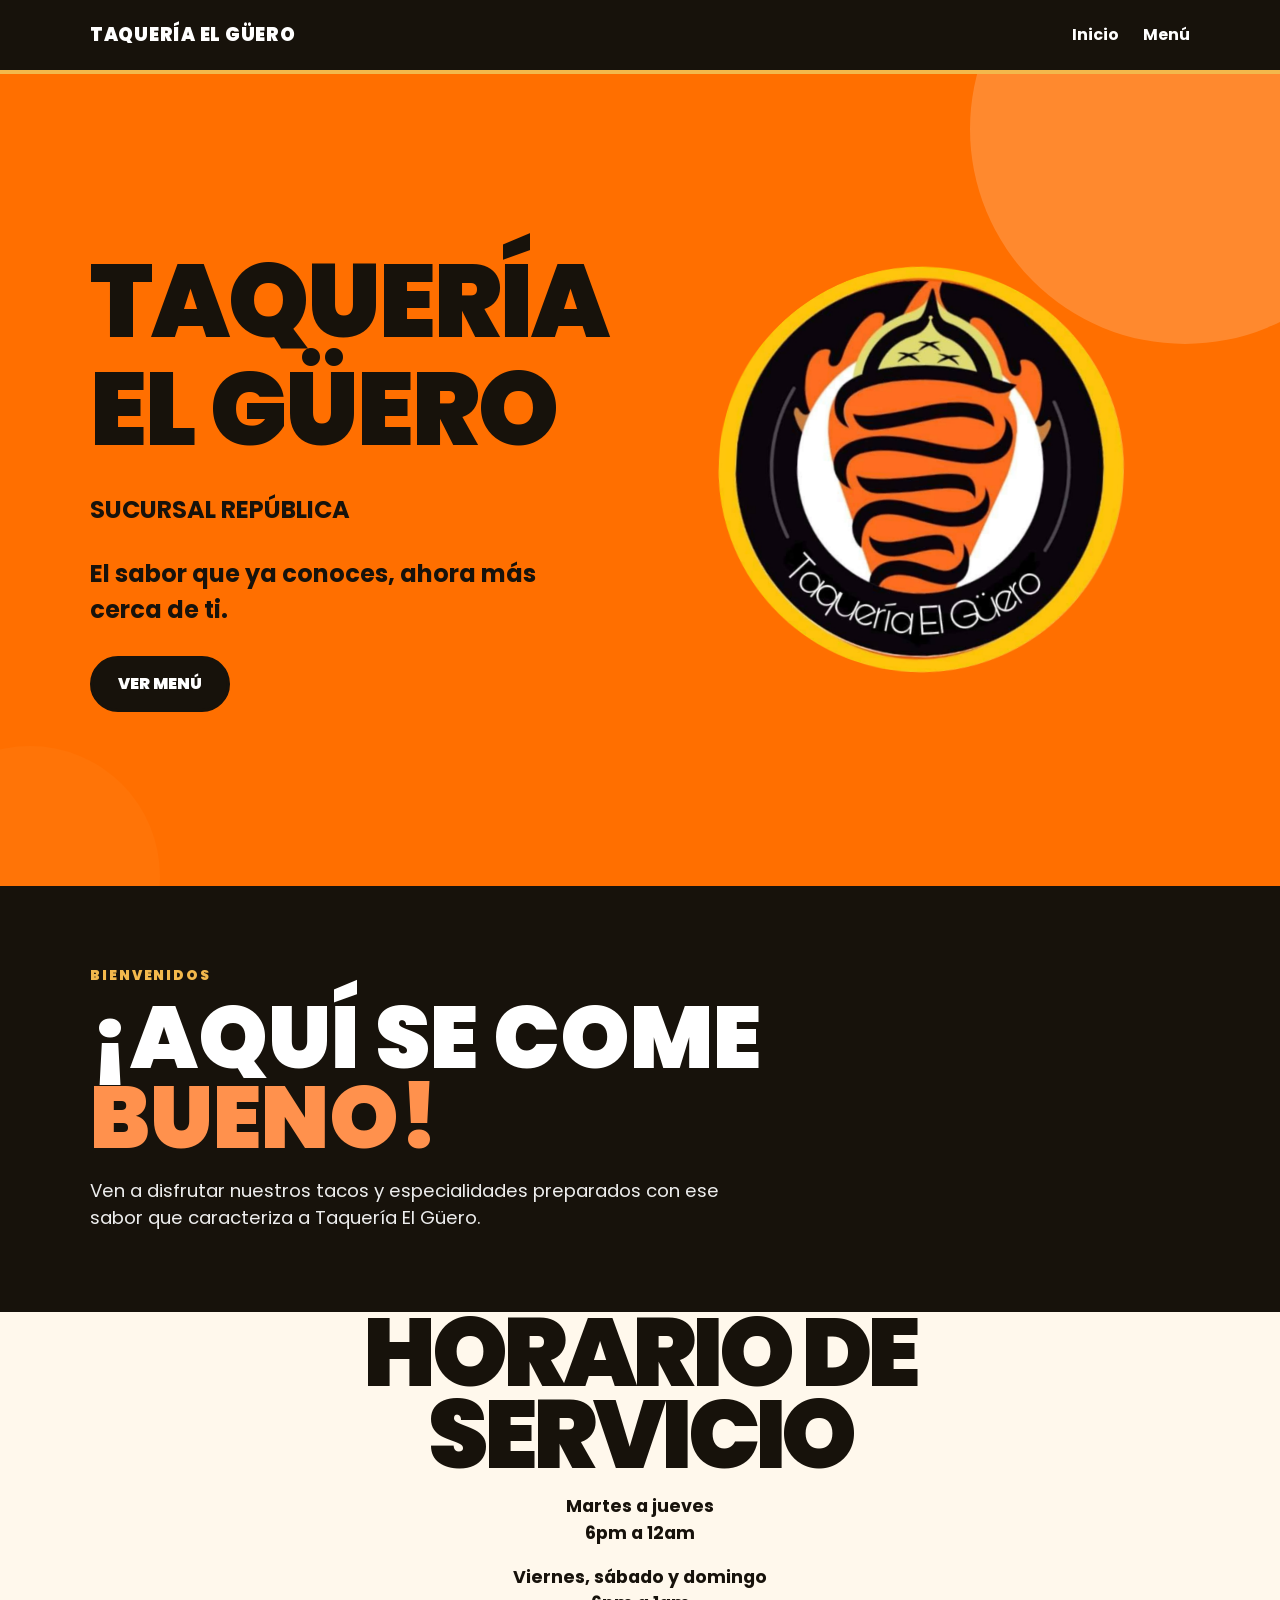
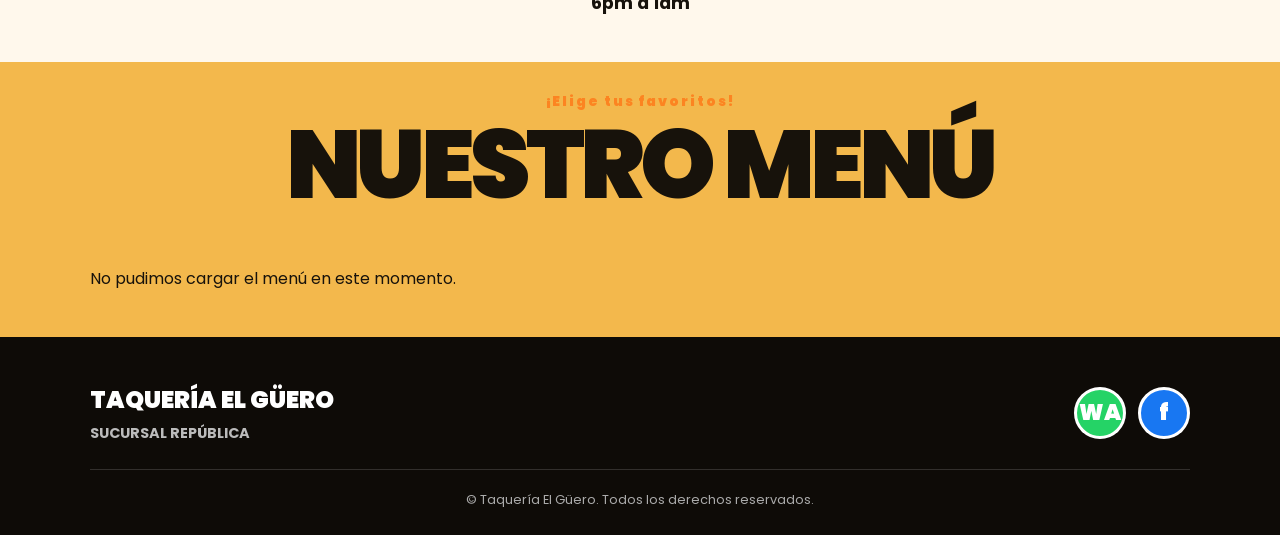
==== commit 07d2b5ef: "Update index.html" ====
--- a/index.html
+++ b/index.html
@@ -133,6 +133,36 @@
         </div>
 
     </section>
+
+<!-- =====================================================
+     HORARIO
+====================================================== -->
+
+<section class="schedule-section">
+
+    <div class="container">
+
+        <div class="section-heading">
+
+            <h2>
+                HORARIO DE SERVICIO
+            </h2>
+
+            <p>
+                Martes a jueves<br>
+                6pm a 12am
+            </p>
+
+            <p>
+                Viernes, sábado y domingo<br>
+                6pm a 1am
+            </p>
+
+        </div>
+
+    </div>
+
+</section>
 
 
     <!-- =====================================================
--- a/CSS/style.css
+++ b/CSS/style.css
@@ -608,7 +608,6 @@
     font-weight: 700;
 }
 
-
 /* =========================================================
  MENÚ
 ========================================================= */
@@ -616,7 +615,7 @@
 .menu-section {
 
     padding:
-        90px 0;
+        30px 0;
 
     background:
         var(--amarillo);
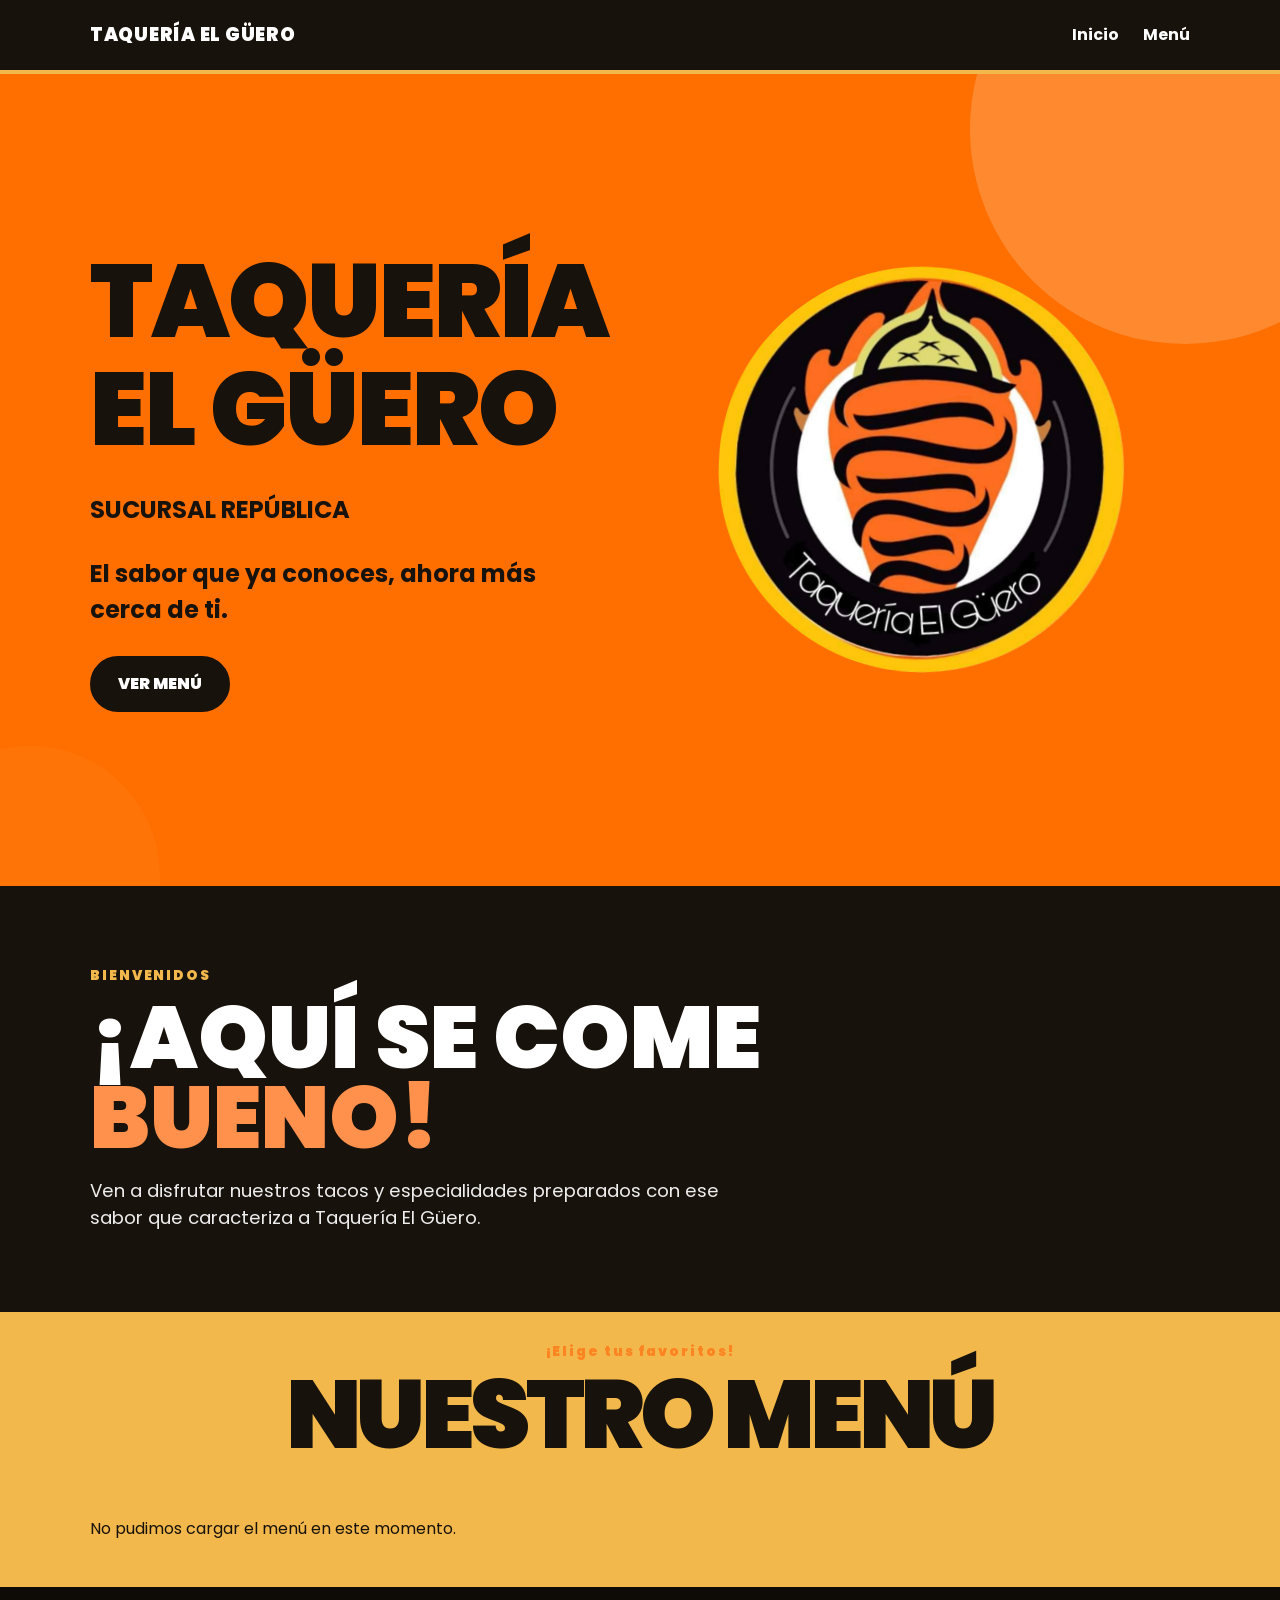
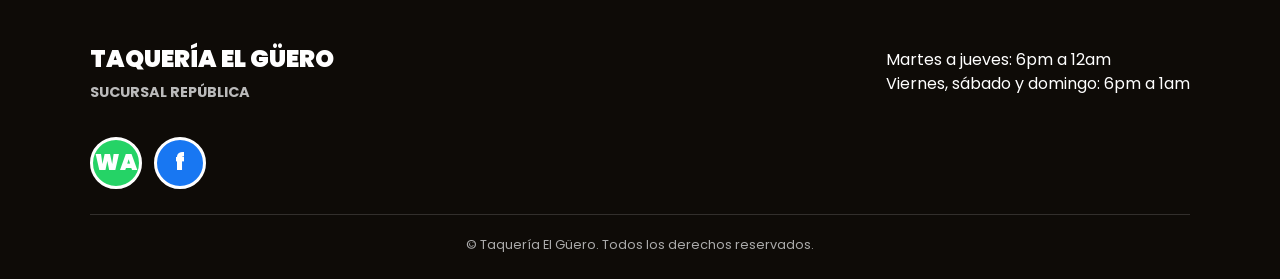
==== commit 1e156155: "Update index.html" ====
--- a/index.html
+++ b/index.html
@@ -133,37 +133,6 @@
         </div>
 
     </section>
-
-<!-- =====================================================
-     HORARIO
-====================================================== -->
-
-<section class="schedule-section">
-
-    <div class="container">
-
-        <div class="section-heading">
-
-            <h2>
-                HORARIO DE SERVICIO
-            </h2>
-
-            <p>
-                Martes a jueves<br>
-                6pm a 12am
-            </p>
-
-            <p>
-                Viernes, sábado y domingo<br>
-                6pm a 1am
-            </p>
-
-        </div>
-
-    </div>
-
-</section>
-
 
     <!-- =====================================================
          MENÚ
@@ -226,6 +195,10 @@
 
             </div>
 
+            <p class="footer-schedule">
+                Martes a jueves: 6pm a 12am<br>
+                Viernes, sábado y domingo: 6pm a 1am
+            </p>
 
             <div class="footer-social">
 
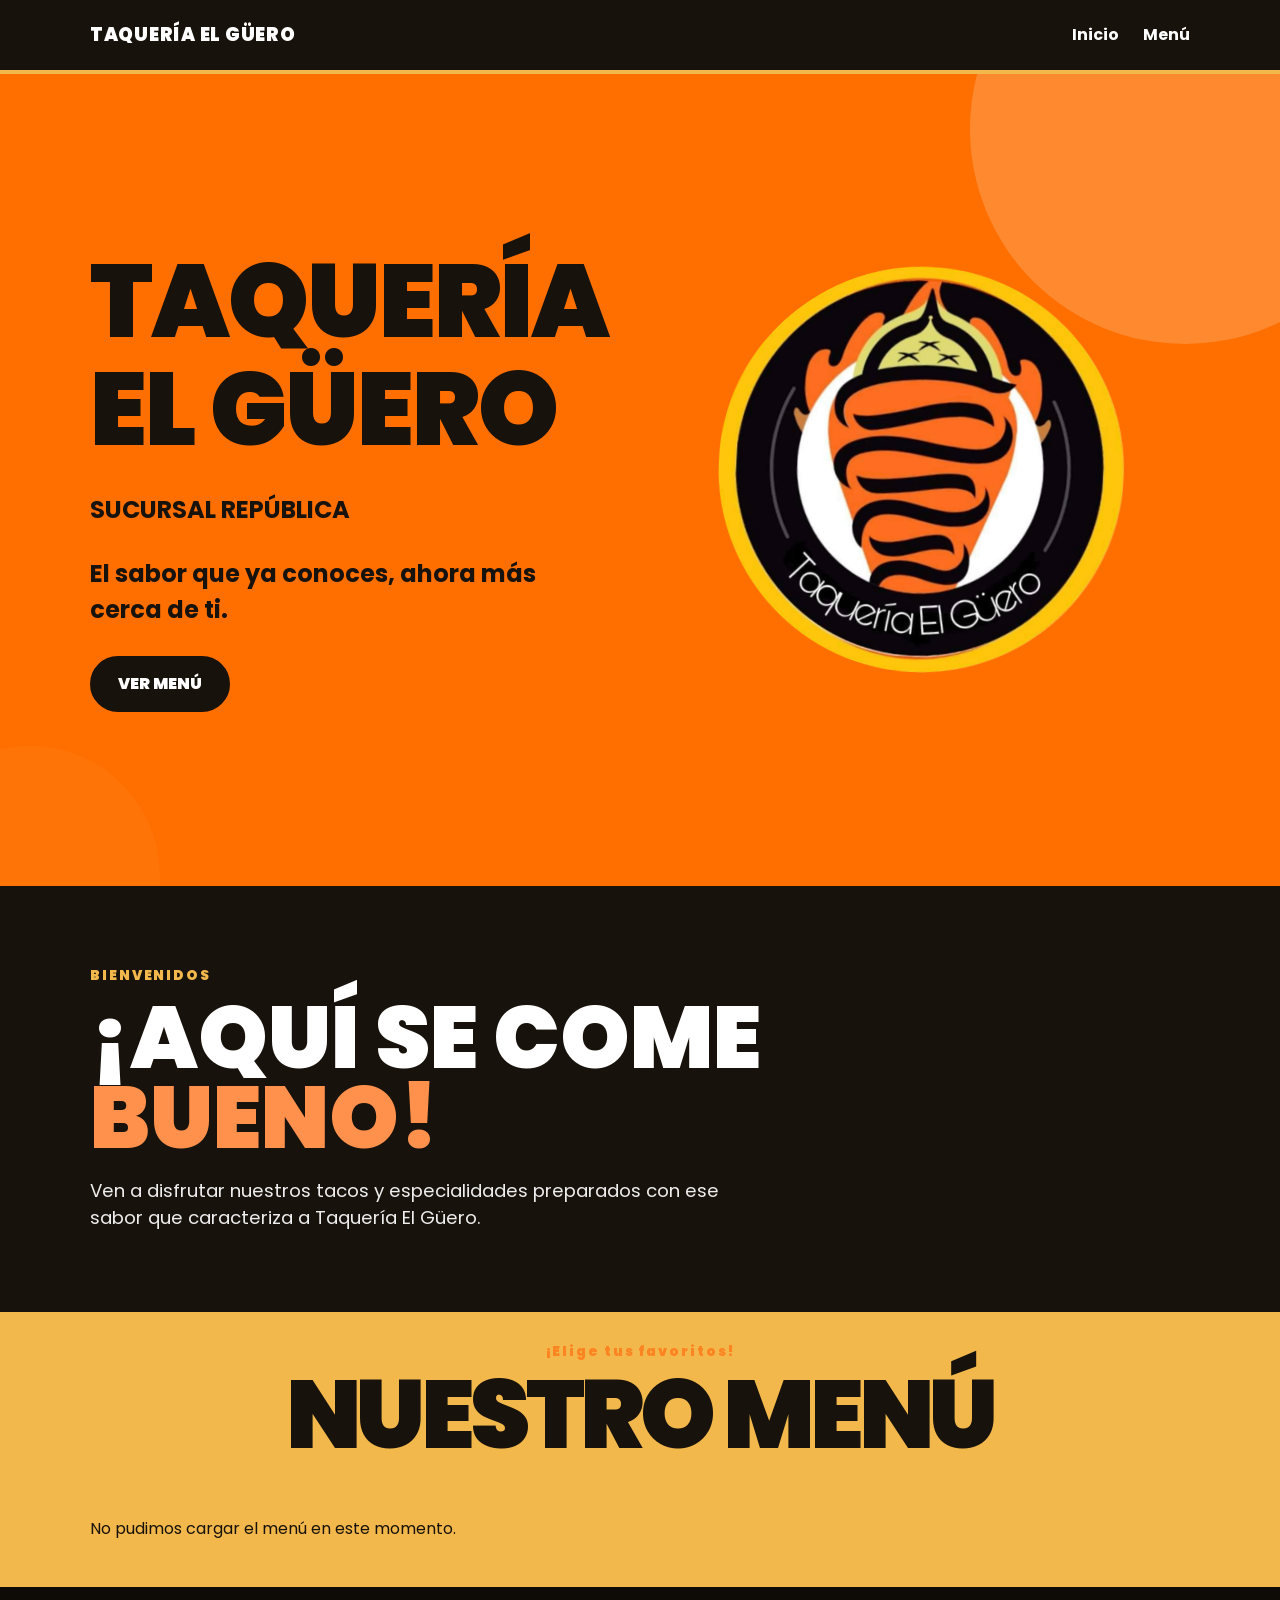
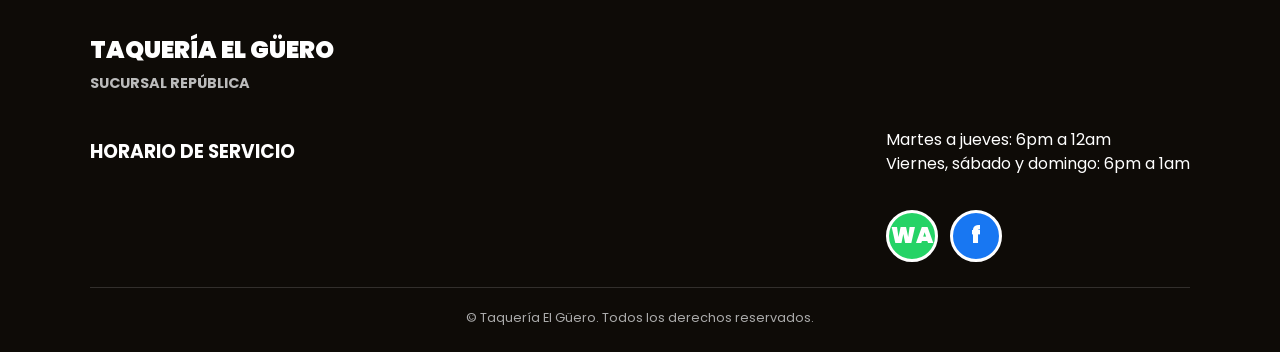
==== commit dd2c679f: "Update index.html" ====
--- a/index.html
+++ b/index.html
@@ -196,6 +196,9 @@
             </div>
 
             <p class="footer-schedule">
+                <h3 class="footer-schedule-title">
+                    HORARIO DE SERVICIO
+                </h3>    
                 Martes a jueves: 6pm a 12am<br>
                 Viernes, sábado y domingo: 6pm a 1am
             </p>
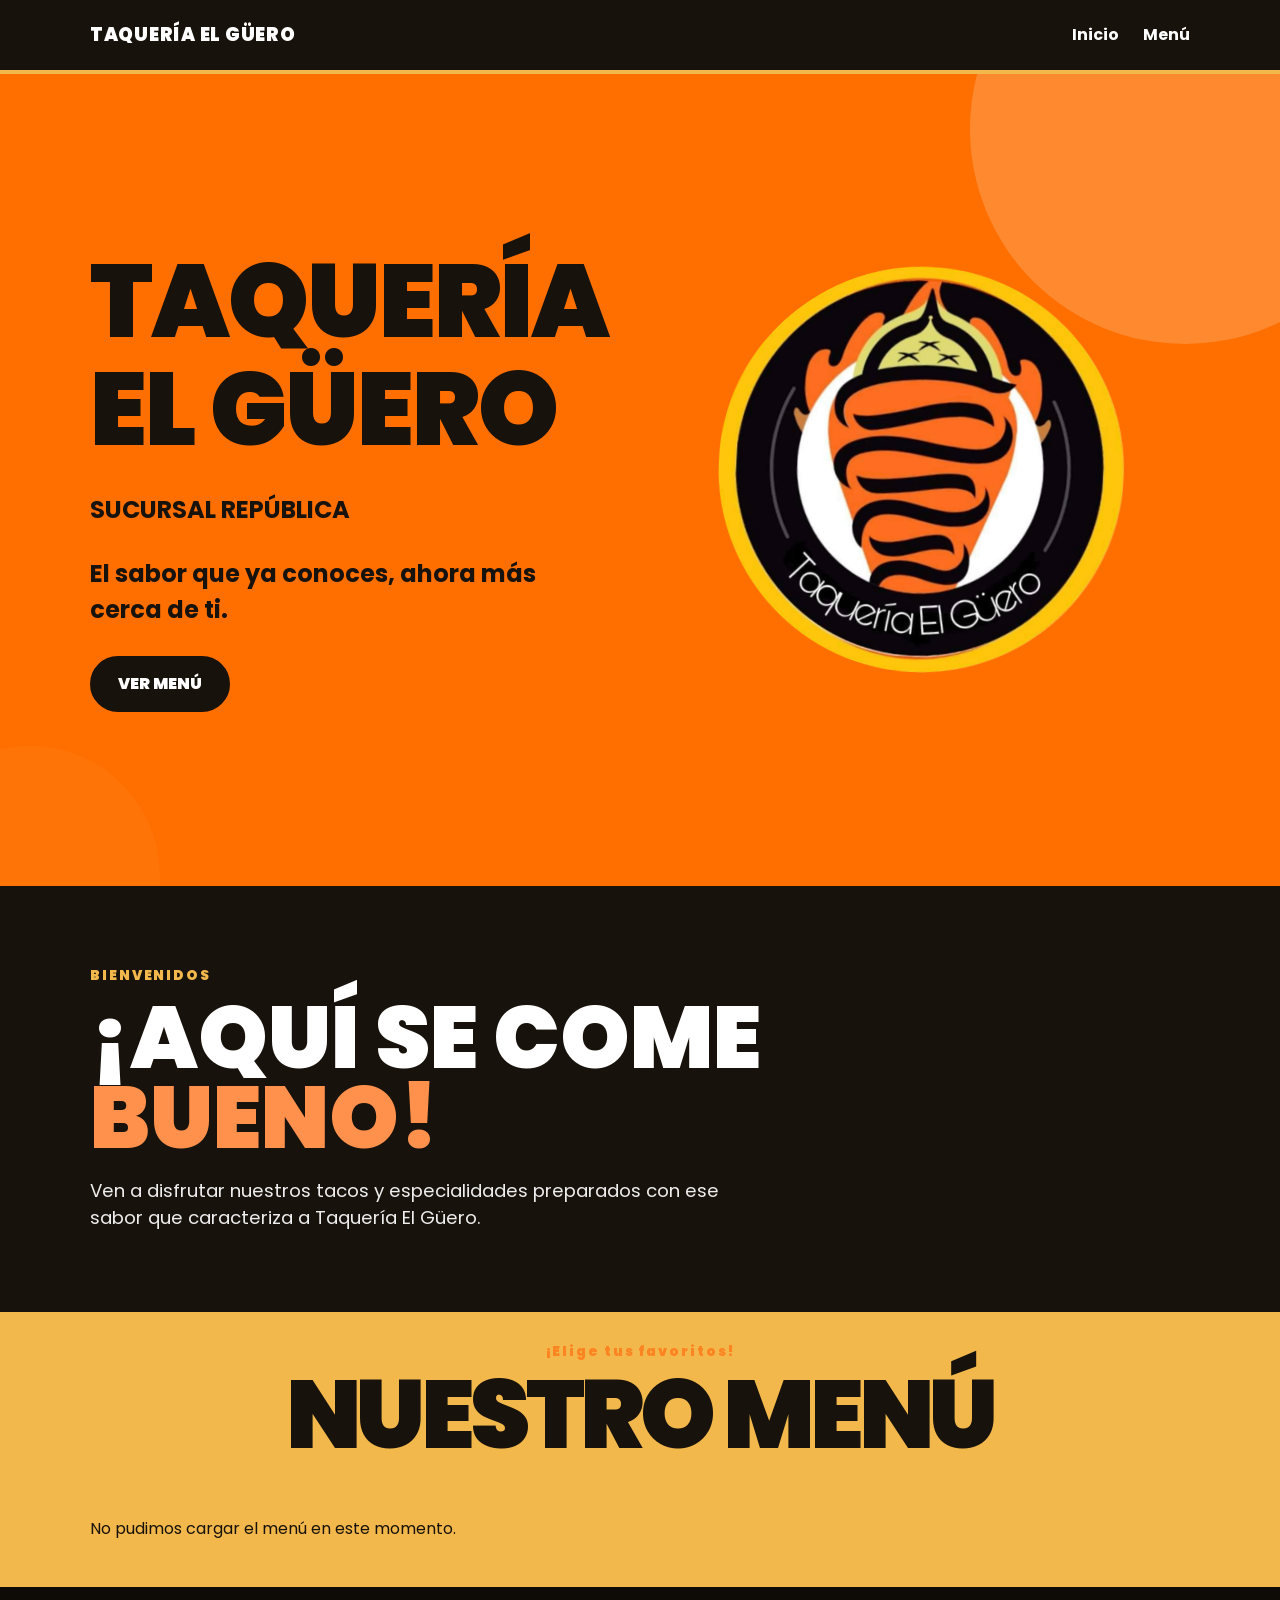
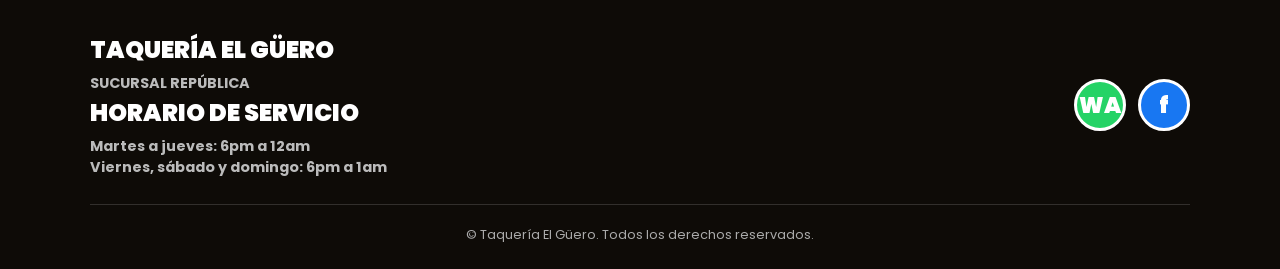
==== commit 522c3879: "Update index.html" ====
--- a/index.html
+++ b/index.html
@@ -184,24 +184,20 @@
         <div class="container footer-container">
 
             <div class="footer-brand">
-
-                <h3>
-                    TAQUERÍA EL GÜERO
-                </h3>
-
-                <p>
-                    SUCURSAL REPÚBLICA
-                </p>
-
-            </div>
-
-            <p class="footer-schedule">
-                <h3 class="footer-schedule-title">
-                    HORARIO DE SERVICIO
-                </h3>    
-                Martes a jueves: 6pm a 12am<br>
-                Viernes, sábado y domingo: 6pm a 1am
-            </p>
+    <h3>
+        TAQUERÍA EL GÜERO
+    </h3>
+    <p>
+        SUCURSAL REPÚBLICA
+    </p>
+    <h3 class="footer-schedule-title">
+        HORARIO DE SERVICIO
+    </h3>
+    <p class="footer-schedule">
+        Martes a jueves: 6pm a 12am<br>
+        Viernes, sábado y domingo: 6pm a 1am
+    </p>
+</div>
 
             <div class="footer-social">
 
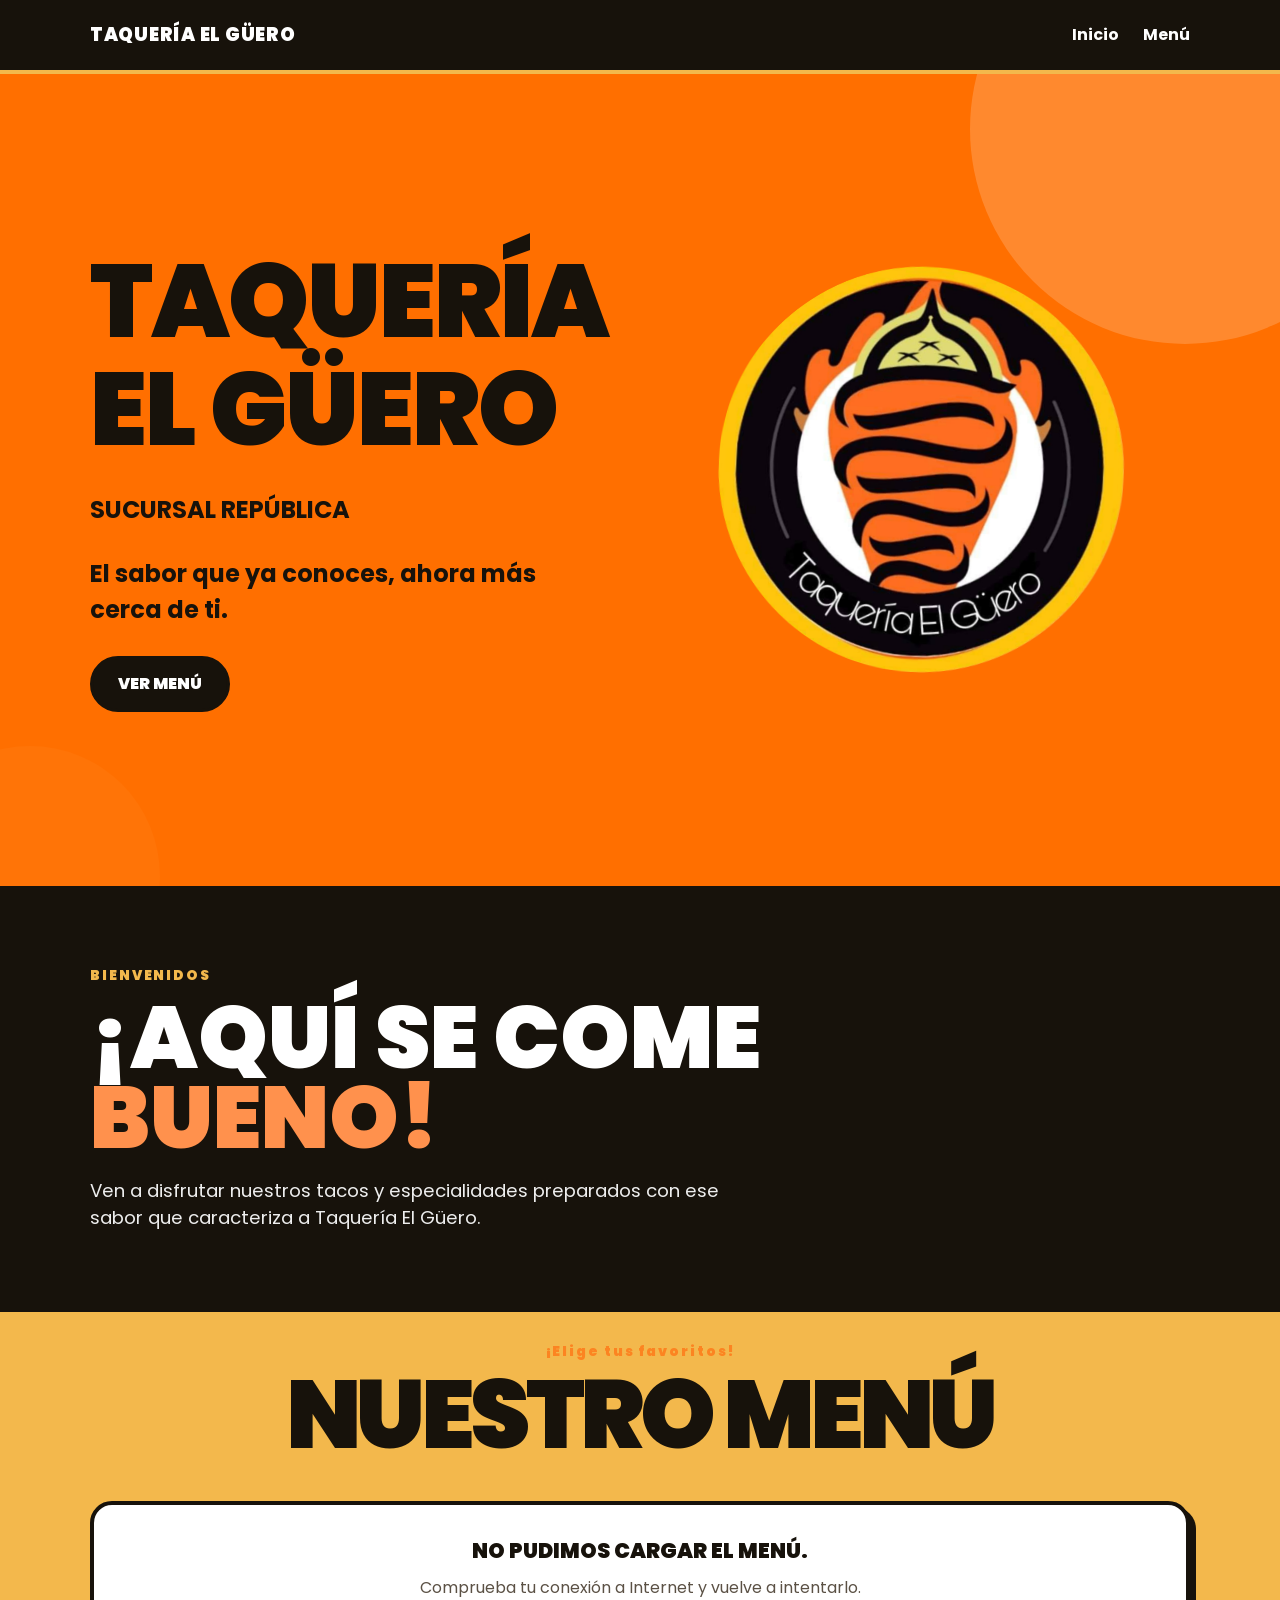
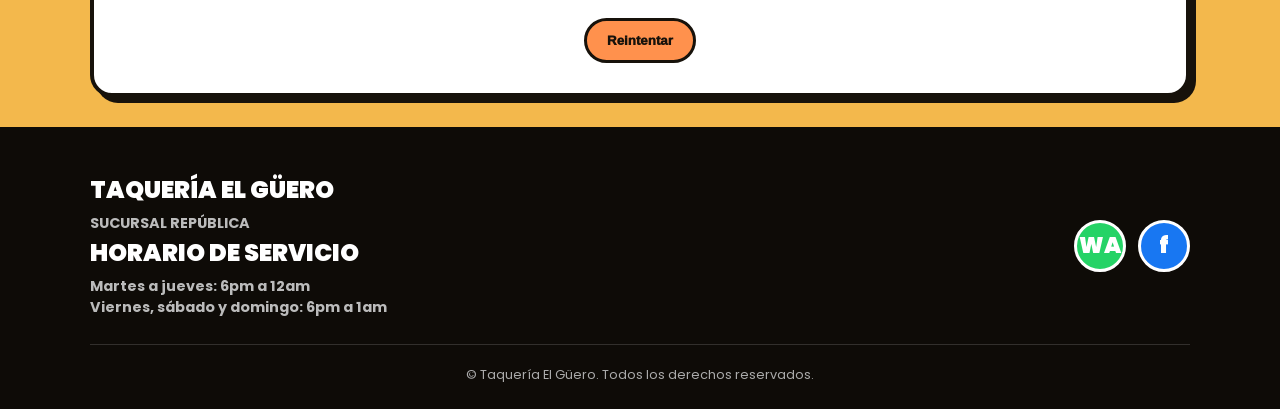
==== commit 31ccb547: "Update index.html" ====
--- a/index.html
+++ b/index.html
@@ -248,7 +248,7 @@
     </footer>
 
 
-       <script src="js/app.js"></script>
+       <script src="js/app.js?v=3"></script>
     
 </body>
 
--- a/CSS/style.css
+++ b/CSS/style.css
@@ -2513,3 +2513,85 @@
     overflow-wrap: anywhere;
     word-break: normal;
 }
+
+/* =========================================================
+   MENSAJE DE ERROR / CARGA DEL MENÚ
+========================================================= */
+
+.menu-loading {
+
+    width: 100%;
+
+    margin: 20px 0;
+
+    padding: 25px;
+
+    text-align: center;
+
+    font-weight: 800;
+
+}
+
+
+.menu-load-error {
+
+    width: 100%;
+
+    padding: 30px;
+
+    text-align: center;
+
+    background: var(--blanco);
+
+    border: 4px solid var(--negro);
+
+    border-radius: 22px;
+
+    box-shadow:
+        6px 6px 0
+        var(--negro);
+
+}
+
+
+.menu-load-error strong {
+
+    display: block;
+
+    margin-bottom: 10px;
+
+    font-size: 1.3rem;
+
+    font-weight: 950;
+
+    text-transform: uppercase;
+
+}
+
+
+.menu-load-error p {
+
+    margin: 0 0 18px;
+
+    color: var(--gris);
+
+}
+
+
+.menu-load-error button {
+
+    padding: 12px 20px;
+
+    border: 3px solid var(--negro);
+
+    border-radius: 999px;
+
+    background: var(--naranja);
+
+    color: var(--negro);
+
+    font-weight: 950;
+
+    cursor: pointer;
+
+}
